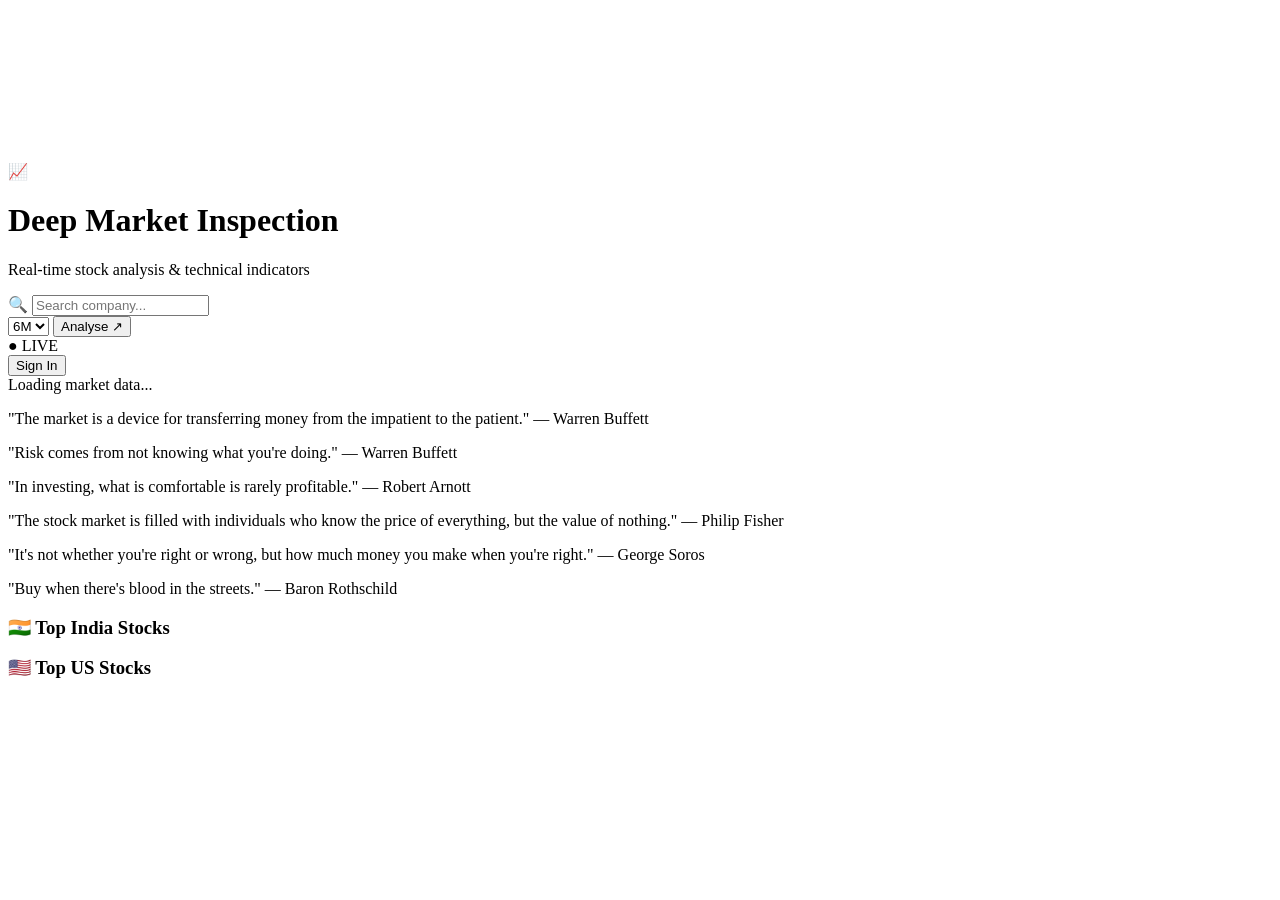
==== app/static/index.html @ 97a2ca96 "edited the 6th card for change %" ====
<!DOCTYPE html>
<html lang="en">
<head>
  <meta charset="UTF-8" />
  <meta name="viewport" content="width=device-width, initial-scale=1.0"/>
  <title>Deep Market Inspection</title>

  <!-- Favicon -->
  <link rel="icon" href="data:image/svg+xml,<svg xmlns='http://www.w3.org/2000/svg' viewBox='0 0 100 100'><text y='.9em' font-size='90'>📈</text></svg>">

  <!-- SEO -->
  <meta name="description" content="Real-time stock market analysis platform with RSI, MACD, Bollinger Bands and AI-powered signals for Indian and US stocks." />
  <meta name="keywords" content="stock market, technical analysis, NSE, BSE, RSI, MACD, investing" />

  <!-- Open Graph -->
  <meta property="og:title" content="Deep Market Inspection" />
  <meta property="og:description" content="Real-time stock analysis with technical indicators" />
  <meta property="og:url" content="https://deep-market-inspection.onrender.com" />

  <!-- Styles -->
  <script src="https://cdn.plot.ly/plotly-latest.min.js"></script>
  <link rel="stylesheet" href="/static/style.css" />
</head>
<body>

  <div class="orb orb1"></div>
  <div class="orb orb2"></div>
  <div class="orb orb3"></div>
  <canvas id="candle-canvas"></canvas>

  <!-- Auth Modal -->
  <div class="modal-overlay" id="auth-modal" style="display:none">
    <div class="modal glass-card">
      <button class="modal-close" onclick="closeModal()">✕</button>
      <div class="auth-tabs">
        <button class="auth-tab active" data-tab="login"  onclick="switchTab('login')">Sign In</button>
        <button class="auth-tab"        data-tab="signup" onclick="switchTab('signup')">Create Account</button>
      </div>

      <!-- Login -->
      <div id="login-form">
        <h2 class="modal-title">Welcome back 👋</h2>
        <input class="auth-input" id="login-email"    type="email"    placeholder="Email" />
        <input class="auth-input" id="login-password" type="password" placeholder="Password" />
        <p class="auth-error" id="login-error"></p>
        <button class="auth-submit" onclick="handleLogin()">Sign In</button>
        <p class="auth-switch">No account? <span onclick="switchTab('signup')">Create one</span></p>
      </div>

      <!-- Signup -->
      <div id="signup-form" style="display:none">
        <h2 class="modal-title">Create your account 🚀</h2>
        <input class="auth-input" id="signup-username" type="text"     placeholder="Username" />
        <input class="auth-input" id="signup-email"    type="email"    placeholder="Email" />
        <input class="auth-input" id="signup-password" type="password" placeholder="Password (min 6 chars)" />
        <p class="auth-error" id="signup-error"></p>
        <button class="auth-submit" onclick="handleSignup()">Create Account</button>
        <p class="auth-switch">Already have an account? <span onclick="switchTab('login')">Sign in</span></p>
      </div>
    </div>
  </div>

  <!-- Toast -->
  <div class="toast" id="toast"></div>

  <!-- Header -->
  <header class="glass-header">
    <div class="header-inner">
      <div class="logo">
        <span class="logo-icon">📈</span>
        <div>
          <h1>Deep Market Inspection</h1>
          <p>Real-time stock analysis & technical indicators</p>
        </div>
      </div>
      <div class="header-search">
        <div class="search-wrapper">
          <span class="search-icon">🔍</span>
          <input
            type="text"
            id="ticker-input"
            placeholder="Search company..."
            autocomplete="off"
            oninput="onSearchInput(this.value)"
          />
          <div class="suggestions" id="suggestions"></div>
        </div>
        <select id="period-select">
          <option value="3mo">3M</option>
          <option value="6mo" selected>6M</option>
          <option value="1y">1Y</option>
          <option value="2y">2Y</option>
        </select>
        <button onclick="loadAnalysis()">Analyse ↗</button>
      </div>
      <div class="header-right">
        <div class="clock" id="clock"></div>
        <div class="header-badge">● LIVE</div>
        <button class="auth-login-btn" id="auth-login-btn" onclick="openModal('login')">Sign In</button>
        <div class="auth-user-menu" id="auth-user-menu" style="display:none">
          <span class="auth-avatar">👤</span>
          <span id="auth-username"></span>
          <button class="auth-logout-btn" onclick="logout()">Logout</button>
        </div>
      </div>
    </div>
  </header>

  <!-- Ticker tape -->
  <div class="ticker-tape">
    <div class="ticker-track" id="ticker-track">
      <span class="ticker-loading">Loading market data...</span>
    </div>
  </div>

  <main>

    <!-- Hero -->
    <section class="hero">
      <div class="slogan-carousel" id="slogan-carousel">
        <p class="slogan active">"The market is a device for transferring money from the impatient to the patient." — Warren Buffett</p>
        <p class="slogan">"Risk comes from not knowing what you're doing." — Warren Buffett</p>
        <p class="slogan">"In investing, what is comfortable is rarely profitable." — Robert Arnott</p>
        <p class="slogan">"The stock market is filled with individuals who know the price of everything, but the value of nothing." — Philip Fisher</p>
        <p class="slogan">"It's not whether you're right or wrong, but how much money you make when you're right." — George Soros</p>
        <p class="slogan">"Buy when there's blood in the streets." — Baron Rothschild</p>
      </div>
    </section>

    <!-- Top stocks -->
    <section class="top-stocks-section">
      <div class="top-stocks-col">
        <h3 class="col-title">🇮🇳 Top India Stocks</h3>
        <div class="stock-list" id="india-stocks">
          <div class="stock-skeleton"></div><div class="stock-skeleton"></div>
          <div class="stock-skeleton"></div><div class="stock-skeleton"></div>
          <div class="stock-skeleton"></div>
        </div>
      </div>
      <div class="divider-v"></div>
      <div class="top-stocks-col">
        <h3 class="col-title">🇺🇸 Top US Stocks</h3>
        <div class="stock-list" id="us-stocks">
          <div class="stock-skeleton"></div><div class="stock-skeleton"></div>
          <div class="stock-skeleton"></div><div class="stock-skeleton"></div>
          <div class="stock-skeleton"></div>
        </div>
      </div>
    </section>

    <!-- User panel -->
    <section class="glass-card user-panel" id="user-panel" style="display:none">
      <div class="user-panel-tabs">
        <button class="upanel-tab active" onclick="switchPanelTab('watchlist')">⭐ Watchlist</button>
        <button class="upanel-tab"        onclick="switchPanelTab('history')">🕐 History</button>
        <button class="upanel-tab"        onclick="switchPanelTab('notes')">📝 Notes</button>
      </div>
      <div id="panel-watchlist" class="panel-section">
        <div id="watchlist-items"></div>
      </div>
      <div id="panel-history" class="panel-section" style="display:none">
        <div id="history-items"></div>
      </div>
      <div id="panel-notes" class="panel-section" style="display:none">
        <div id="notes-items"></div>
      </div>
    </section>

    <!-- Summary cards -->
    <section class="cards" id="summary-cards" style="display:none">
      <div class="glass-card stat-card">
        <p class="card-label">Ticker</p>
        <p class="card-value" id="card-ticker">--</p>
      </div>
      <div class="glass-card stat-card">
        <p class="card-label">Company</p>
        <p class="card-value" id="card-name" style="font-size:15px">--</p>
      </div>
      <div class="glass-card stat-card">
        <p class="card-label">Latest Price</p>
        <p class="card-value" id="card-price">--</p>
      </div>
      <div class="glass-card stat-card">
        <p class="card-label">Overall Signal</p>
        <p class="card-value" id="card-summary">--</p>
      </div>
	<div class="glass-card stat-card">
        <p class="card-label">Period</p>
        <p class="card-value" id="card-period">--</p>
      </div>
      <div class="glass-card stat-card">
        <p class="card-label">Period</p>
        <p class="card-value" id="card-period">--</p>
      </div>
      <div class="glass-card stat-card">
        <p class="card-label">Change</p>
        <p class="card-value" id="card-change">--</p>
      </div>
    </section>

    <!-- Action buttons (after analysis) -->
    <div class="action-bar" id="action-bar" style="display:none">
      <button class="action-btn" onclick="addToWatchlist(selectedTicker, selectedName)">⭐ Add to Watchlist</button>
      <div class="note-box">
        <textarea id="note-input" placeholder="Write a note about this stock..."></textarea>
        <button class="action-btn" onclick="saveNote(selectedTicker, document.getElementById('note-input').value)">💾 Save Note</button>
      </div>
    </div>

    <!-- Signals -->
    <section id="signals-section" style="display:none">
      <h2 class="section-title">⚡ Indicator Signals</h2>
      <div class="signals-grid" id="signals-grid"></div>
    </section>

    <!-- Charts -->
    <section id="charts-section" style="display:none">
      <h2 class="section-title">🕯️ Candlestick Chart</h2>
      <div class="glass-card chart-card" id="candlestick-chart"></div>
      <div class="chart-row">
        <div class="chart-half">
          <h2 class="section-title">📊 RSI</h2>
          <div class="glass-card chart-card" id="rsi-chart"></div>
        </div>
        <div class="chart-half">
          <h2 class="section-title">📉 MACD</h2>
          <div class="glass-card chart-card" id="macd-chart"></div>
        </div>
      </div>
      <h2 class="section-title">🎯 Bollinger Bands</h2>
      <div class="glass-card chart-card" id="bb-chart"></div>
	<h2 class="section-title">🎯 Bollinger Bands</h2>
      <div class="glass-card chart-card" id="bb-chart"></div>

      <h2 class="section-title">📰 Latest News</h2>
      <div id="news-section" class="news-grid"></div>
    </section>

    <div id="loading" style="display:none">
      <div class="loader-ring"></div>
      <p>Fetching market data...</p>
    </div>
    <div id="error-msg" style="display:none" class="glass-card error"></div>

  </main>

  <script src="/static/auth.js"></script>
  <script src="/static/app.js"></script>
</body>
</html>
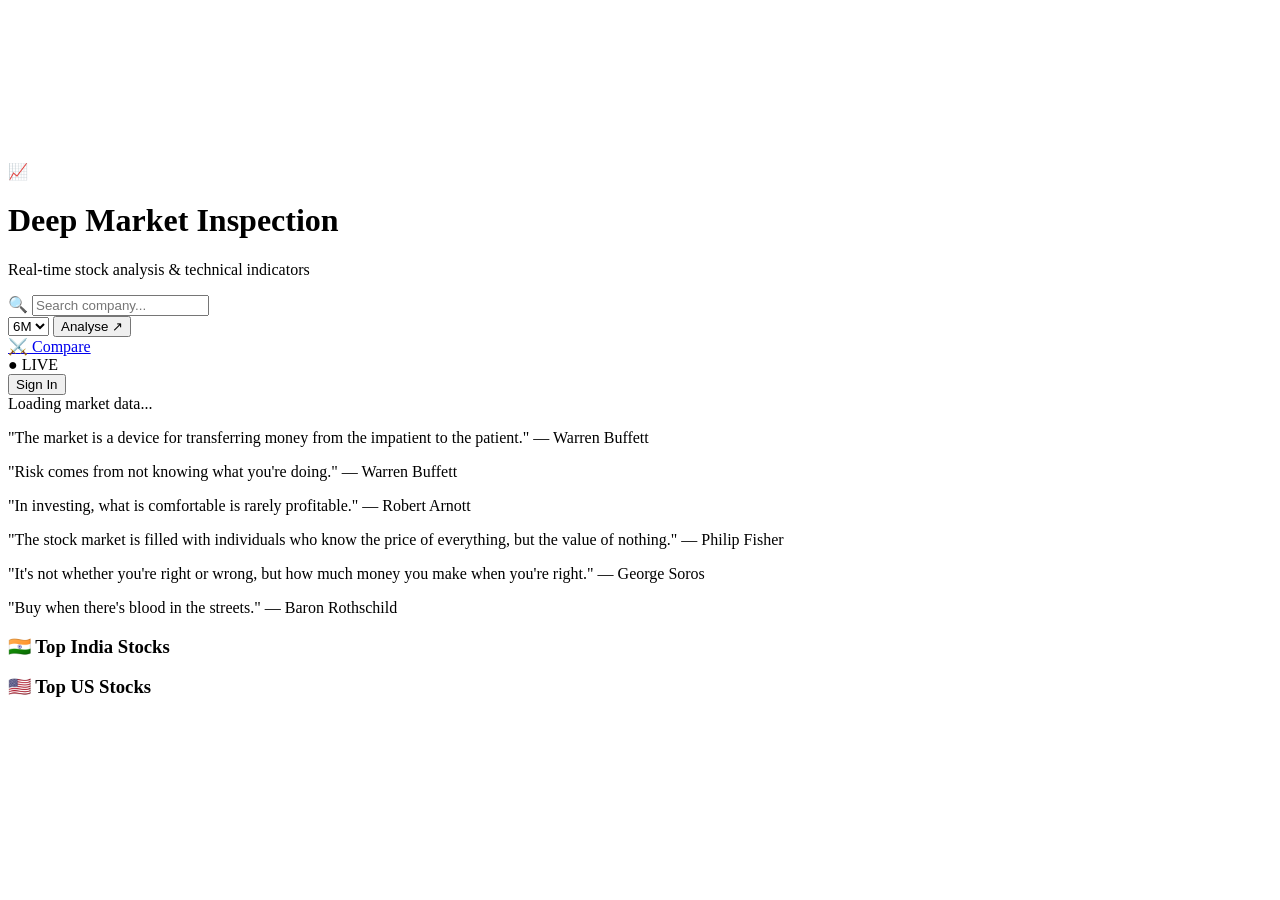
==== commit 5f3faca0: "feat: added stock comparison page at /compare with charts and signals" ====
--- a/app/static/index.html
+++ b/app/static/index.html
@@ -21,7 +21,7 @@
   <script src="https://cdn.plot.ly/plotly-latest.min.js"></script>
   <link rel="stylesheet" href="/static/style.css" />
 </head>
-<body>
+<body><div id="progress-bar"></div>
 
   <div class="orb orb1"></div>
   <div class="orb orb2"></div>
@@ -95,6 +95,7 @@
       </div>
       <div class="header-right">
         <div class="clock" id="clock"></div>
+	<a href="/compare" class="compare-nav-btn">⚔️ Compare</a>
         <div class="header-badge">● LIVE</div>
         <button class="auth-login-btn" id="auth-login-btn" onclick="openModal('login')">Sign In</button>
         <div class="auth-user-menu" id="auth-user-menu" style="display:none">
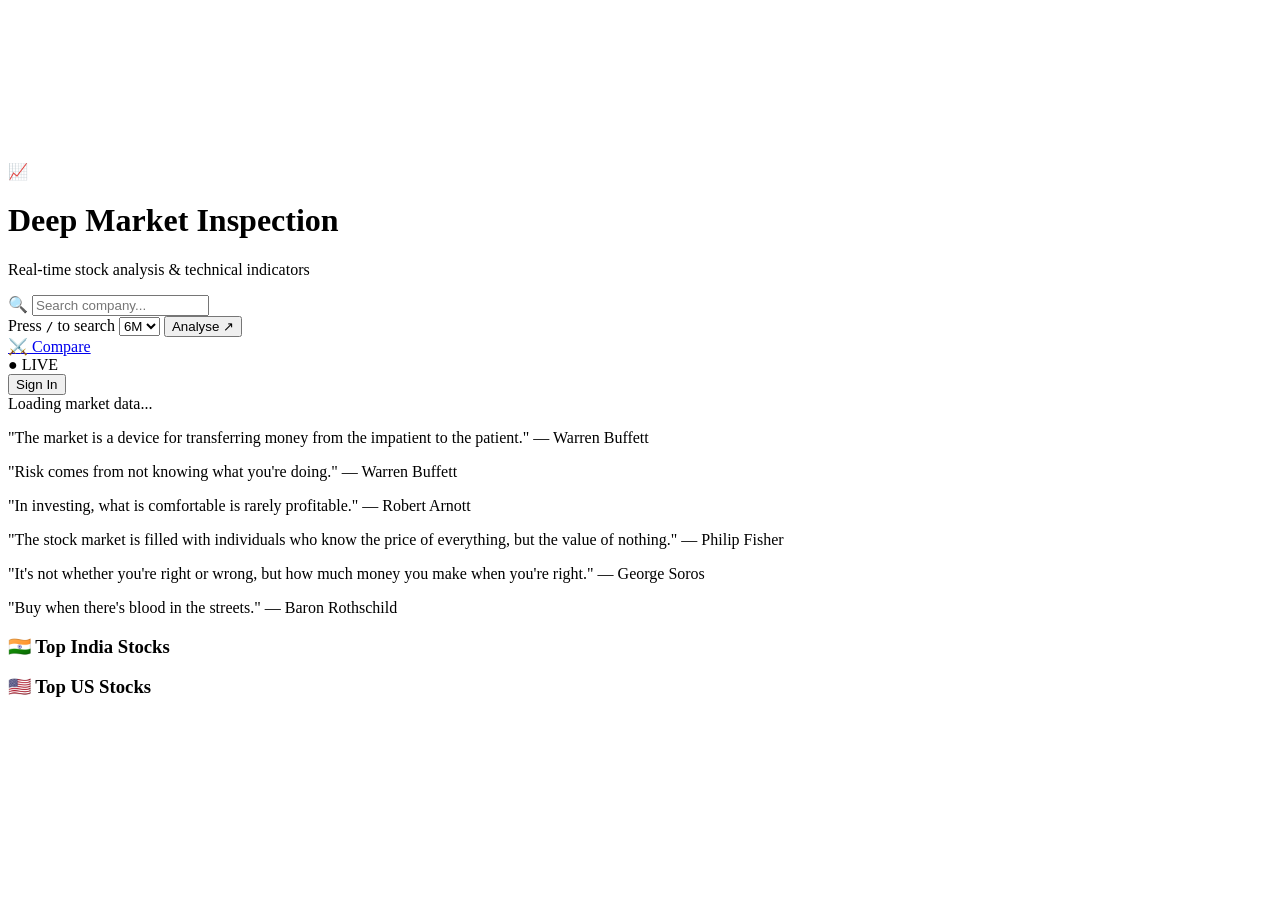
==== commit b1ebb8aa: "feat: keyboard shortcuts - press / to focus search, Escape to close" ====
--- a/app/static/index.html
+++ b/app/static/index.html
@@ -85,6 +85,7 @@
           />
           <div class="suggestions" id="suggestions"></div>
         </div>
+        <span class="kbd-hint">Press <kbd>/</kbd> to search</span>
         <select id="period-select">
           <option value="3mo">3M</option>
           <option value="6mo" selected>6M</option>
@@ -128,6 +129,12 @@
       </div>
     </section>
 
+    <!-- Recently viewed -->
+    <section id="recently-viewed" style="display:none" class="recently-viewed">
+      <p class="recent-label">🕐 Recently viewed</p>
+      <div id="recent-chips"></div>
+    </section>
+
     <!-- Top stocks -->
     <section class="top-stocks-section">
       <div class="top-stocks-col">
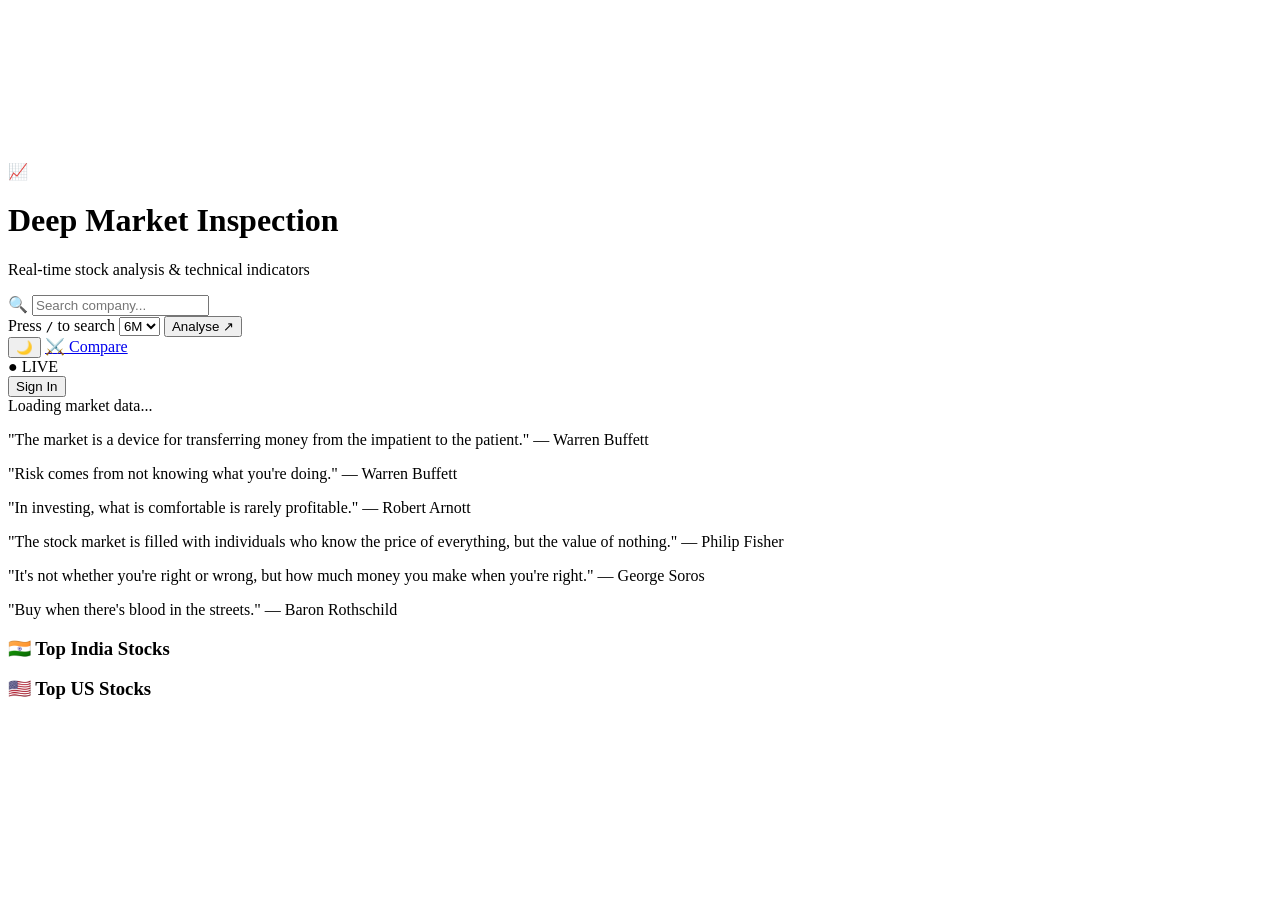
==== commit 5a10196f: "feat: dark/light mode toggle with localStorage persistence" ====
--- a/app/static/index.html
+++ b/app/static/index.html
@@ -96,6 +96,7 @@
       </div>
       <div class="header-right">
         <div class="clock" id="clock"></div>
+	<button class="theme-toggle" id="theme-toggle" onclick="toggleTheme()" title="Toggle theme">🌙</button>
 	<a href="/compare" class="compare-nav-btn">⚔️ Compare</a>
         <div class="header-badge">● LIVE</div>
         <button class="auth-login-btn" id="auth-login-btn" onclick="openModal('login')">Sign In</button>
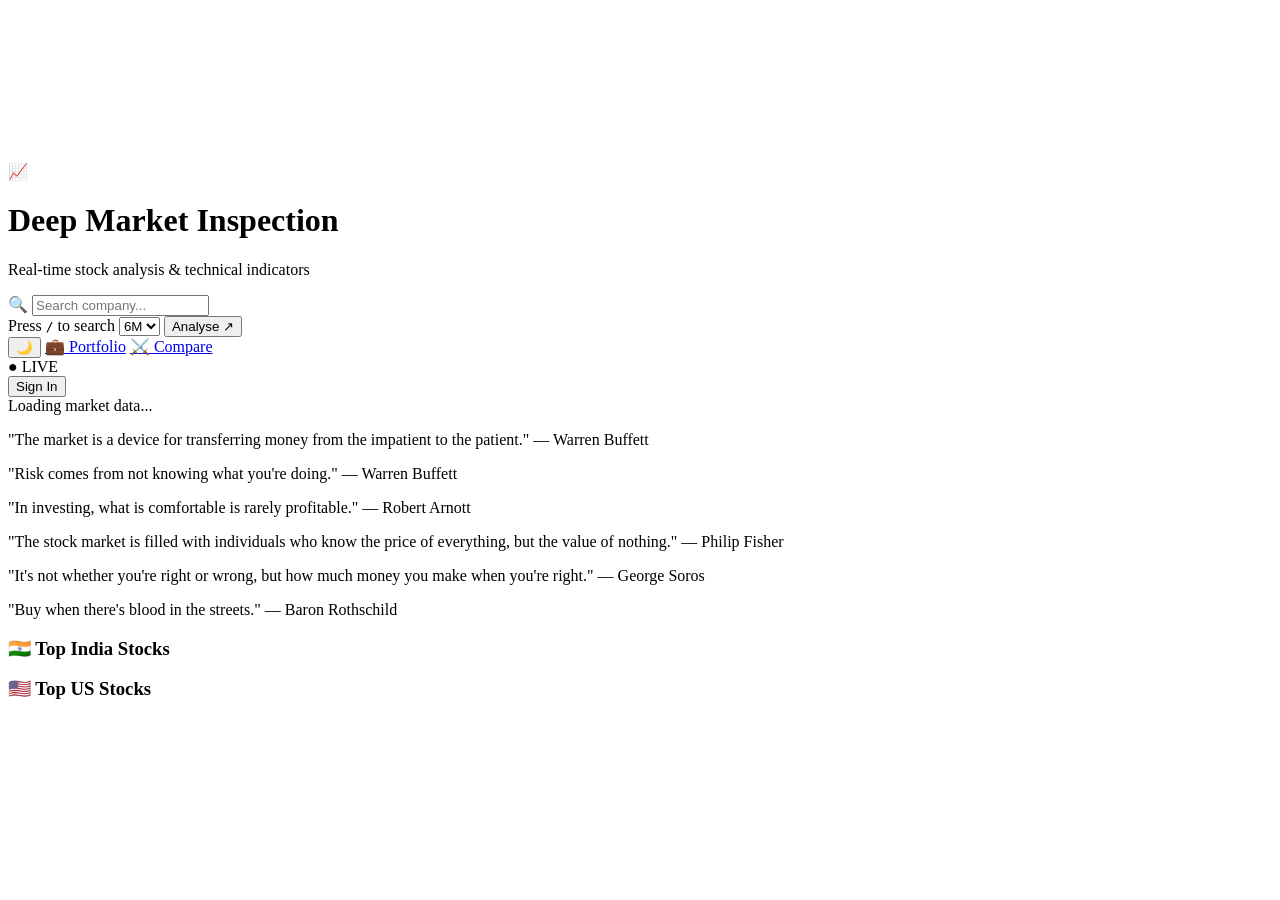
==== commit 75b8fcf5: "feat: portfolio tracker with real-time P&L calculation and holdings table" ====
--- a/app/static/index.html
+++ b/app/static/index.html
@@ -4,7 +4,8 @@
   <meta charset="UTF-8" />
   <meta name="viewport" content="width=device-width, initial-scale=1.0"/>
   <title>Deep Market Inspection</title>
-
+  <link rel="manifest" href="/static/manifest.json">
+  <meta name="theme-color" content="#7c6ef7">
   <!-- Favicon -->
   <link rel="icon" href="data:image/svg+xml,<svg xmlns='http://www.w3.org/2000/svg' viewBox='0 0 100 100'><text y='.9em' font-size='90'>📈</text></svg>">
 
@@ -97,7 +98,8 @@
       <div class="header-right">
         <div class="clock" id="clock"></div>
 	<button class="theme-toggle" id="theme-toggle" onclick="toggleTheme()" title="Toggle theme">🌙</button>
-	<a href="/compare" class="compare-nav-btn">⚔️ Compare</a>
+	      <a href="/portfolio" class="compare-nav-btn">💼 Portfolio</a>
+        <a href="/compare"   class="compare-nav-btn">⚔️ Compare</a>
         <div class="header-badge">● LIVE</div>
         <button class="auth-login-btn" id="auth-login-btn" onclick="openModal('login')">Sign In</button>
         <div class="auth-user-menu" id="auth-user-menu" style="display:none">
